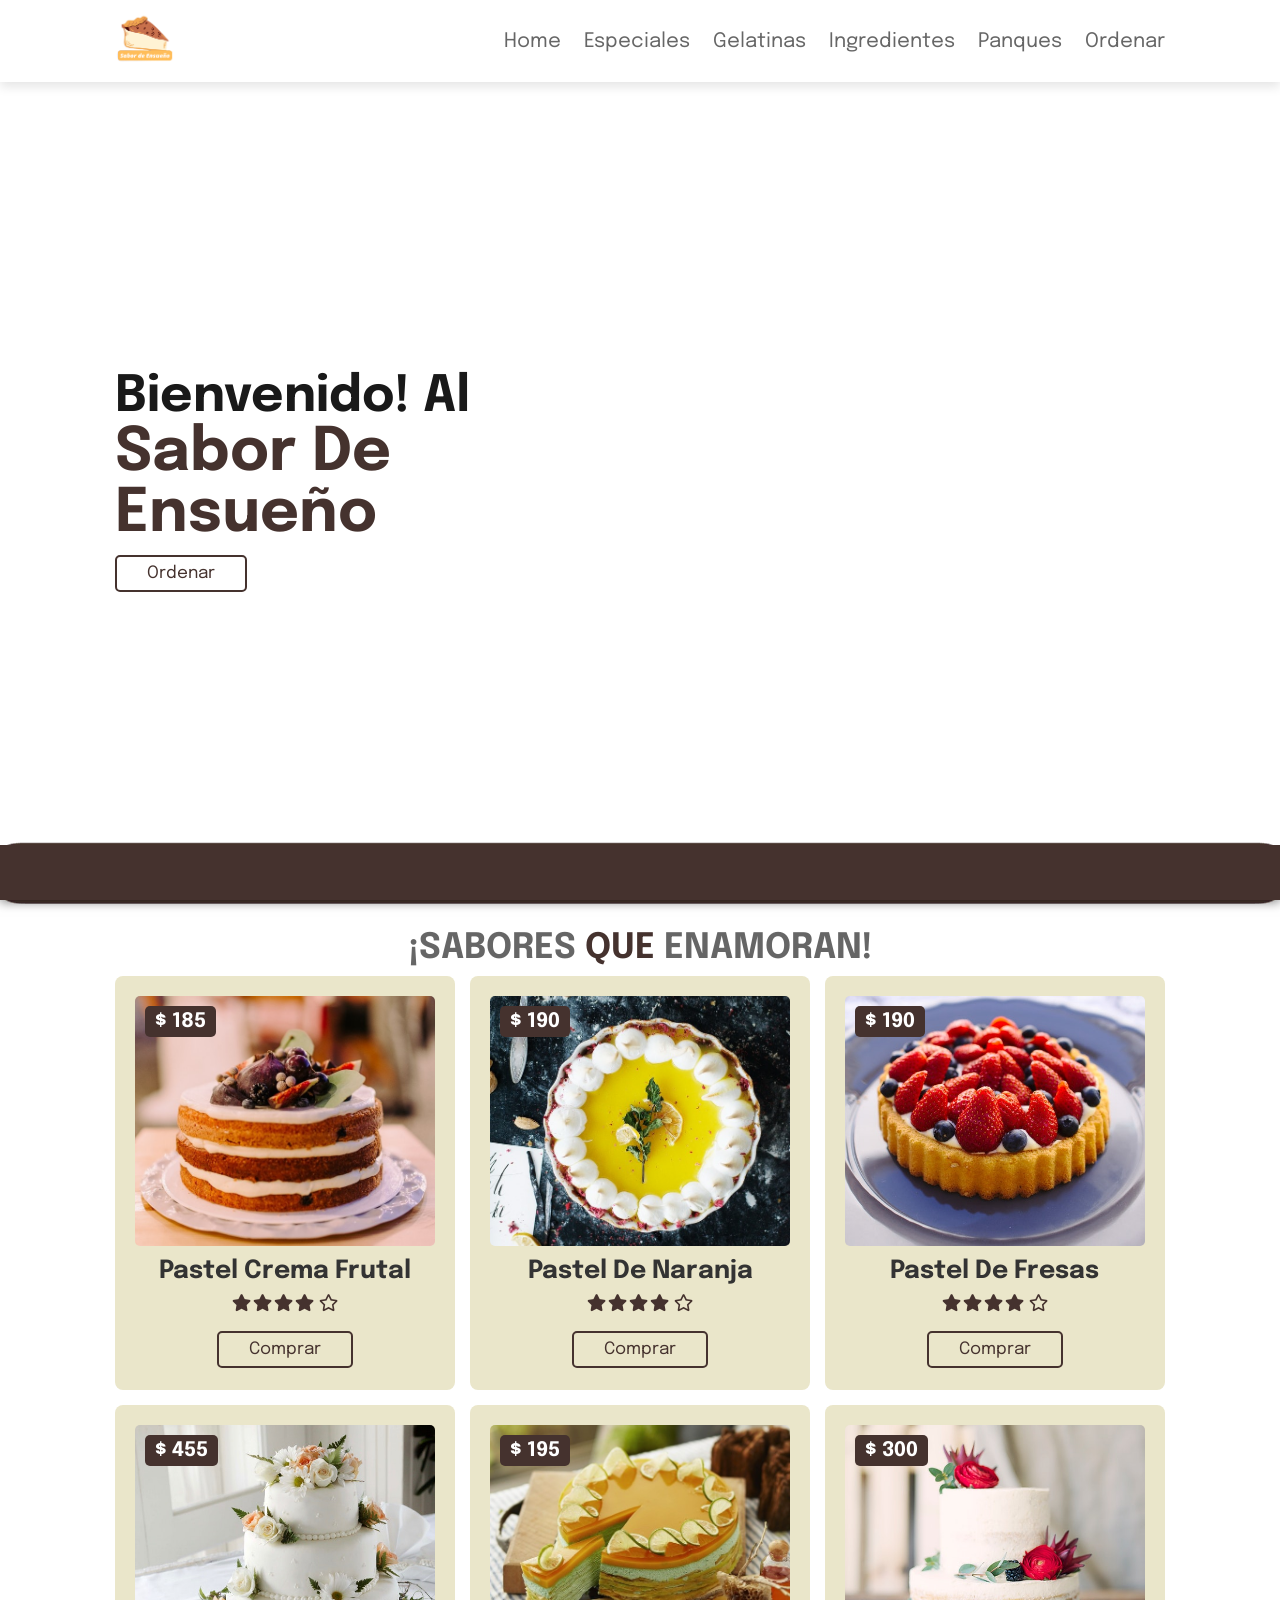
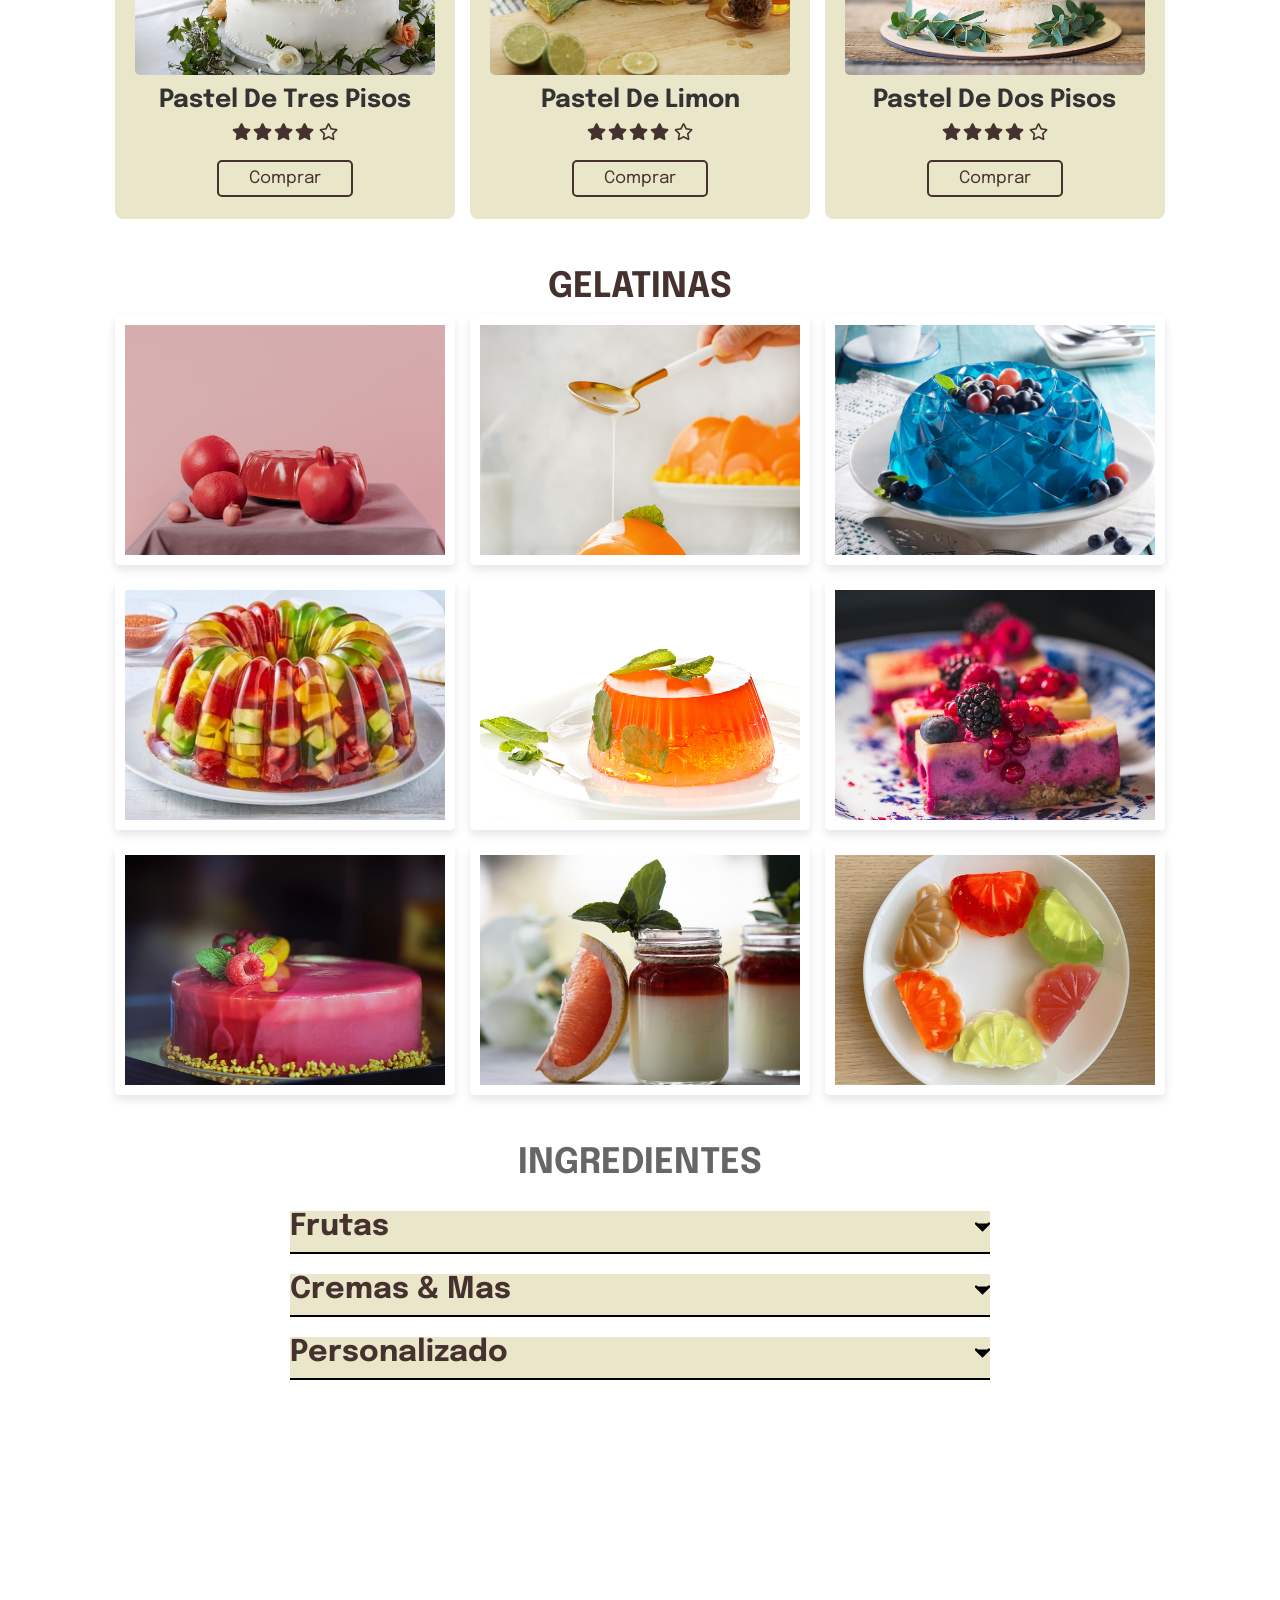
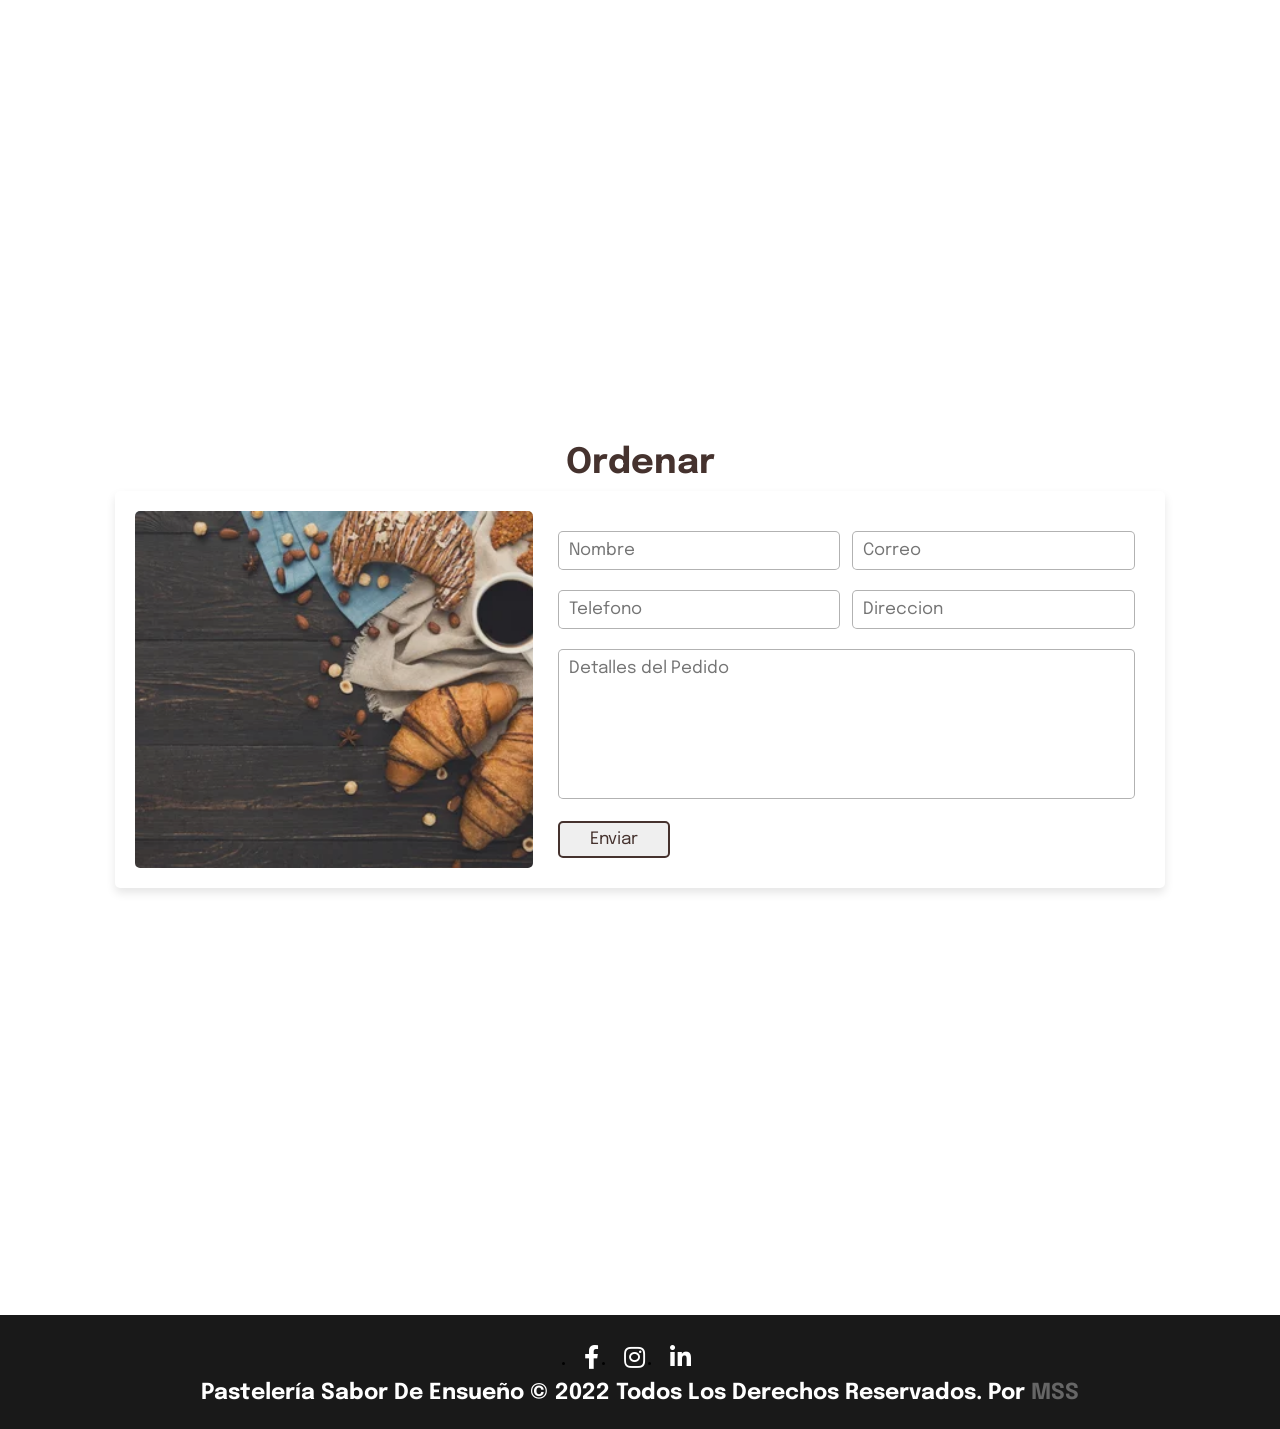
==== Frontend-Mision/pasteleria_web/index.html @ 5435e163 "Add files via upload" ====
<!DOCTYPE html>
<html lang="en">
<head>
    <meta charset="UTF-8">
    <meta http-equiv="X-UA-Compatible" content="IE=edge">
    <meta name="viewport" content="width=device-width, initial-scale=1.0">
    <link rel="stylesheet" href="./css/style.css">
    <link rel="stylesheet" href="./css/background.css">
    <link rel="stylesheet" href="https://cdnjs.cloudflare.com/ajax/libs/font-awesome/5.15.3/css/all.min.css"/>
    <title>Sabor De Ensueño</title>
</head><link rel="icon" href="./images/logo.png">
<body>
    
<!-- HEADER START -->
    <header class="header">
        <a href="#" class="logo"><img src="./images/logo.png" class="logotipo"></a>
        <div id="menu-bar" class="fas fa-bars"></div>

        <nav class="navbar">
            <a href="#home">Home</a>
            <a href="#popular">Especiales</a>
            <a href="#gallery">Gelatinas</a>
            <a href="#ing">Ingredientes</a>
            <a href="#panques">Panques</a>
            <a href="#order">Ordenar</a>
        </nav>
    </header>
<!-- HEADER END -->

    
<!-- BACKGROUND START  -->
    <div class="cont">
        <div class="drip"></div><div class="drip"></div><div class="drip"></div><div class="drip"></div><div class="drip"></div>
        <div class="drip"></div><div class="drip"></div><div class="drip"></div><div class="drip"></div><div class="drip"></div>
        <div class="drip"></div><div class="drip"></div><div class="drip"></div><div class="drip"></div><div class="drip"></div>
        <div class="drip"></div><div class="drip"></div><div class="drip"></div><div class="drip"></div><div class="drip"></div>
        <!--    X20     -->
    <svg xmins="http://www.w3.org/2000/svg" version="1.1">
        <defs>
            <filter id="goo">
                <feGaussianBlur in="SourceGraphic" stdDeviation="10" result="blur"/>
                <feColorMatrix in="blur" mode="matrix" values="1 0 0 0 0  0 1 0 0 0  0 0 1 0 0  0 0 0 18 -7" result="goo" />
                <feBlend in="SourceGraphic" in2="goo" />
            </filter>
        </defs>
    </svg>
    </div>
<!-- BACKGROUND START  -->

    
<!-- HOME START  -->
    <section class="home" id="home">
        <div class="content">
            <h3>Bienvenido! al<br class="br"><span>Sabor de Ensueño</span></h3>
            <a href="#popular" class="btn">Ordenar</a>
        </div>

        <div class="image">
            <img src="images/home-img.png" alt=""> <!-- CREDITS IMAGE <a href='https://.pngtree.com/so/dibujado'>dibujado png de .pngtree.com/</a> -->
        </div>
    </section>
<!-- HOME END -->


<!-- popular section starts  -->
    <!-- IMAGES https://www.pexels.com/ -and->  CREDITS Abhinav Goswami, eric montanah, Daria Shevtsova   -->
    <section class="popular" id="popular">

        <h1 class="heading"> ¡SABORES  <span>QUE </span> ENAMORAN! </h1>

        <div class="box-container">

            <div class="box">
                <span class="price"> $ 185 </span>
                <img src="images/p-1.jpg" alt="">
                <h3>pastel Crema frutal</h3>
                <div class="stars">
                    <i class="fas fa-star"></i><i class="fas fa-star"></i><i class="fas fa-star"></i><i class="fas fa-star"></i>
                    <i class="far fa-star"></i>
                </div>
                <a class="btn">comprar</a>
            </div>
            <div class="box">
                <span class="price"> $ 190 </span>
                <img src="images/p-2.jpg" alt="">
                <h3>pastel de naranja</h3>
                <div class="stars">
                    <i class="fas fa-star"></i><i class="fas fa-star"></i><i class="fas fa-star"></i><i class="fas fa-star"></i>
                    <i class="far fa-star"></i>
                </div>
                <a class="btn">comprar</a>
            </div>
            <div class="box">
                <span class="price"> $ 190 </span>
                <img src="images/p-3.jpg" alt="">
                <h3>pastel de fresas</h3>
                <div class="stars">
                    <i class="fas fa-star"></i><i class="fas fa-star"></i><i class="fas fa-star"></i><i class="fas fa-star"></i>
                    <i class="far fa-star"></i>
                </div>
                <a class="btn">comprar</a>
            </div>
            <div class="box">
                <span class="price"> $ 455 </span>
                <img src="images/p-4.jpg" alt="">
                <h3>pastel de tres pisos</h3>
                <div class="stars">
                    <i class="fas fa-star"></i><i class="fas fa-star"></i><i class="fas fa-star"></i><i class="fas fa-star"></i>
                    <i class="far fa-star"></i>
                </div>
                <a class="btn">comprar</a>
            </div>
            <div class="box">
                <span class="price"> $ 195 </span>
                <img src="images/p-5.jpg" alt="">
                <h3>pastel de limon</h3>
                <div class="stars">
                    <i class="fas fa-star"></i><i class="fas fa-star"></i><i class="fas fa-star"></i><i class="fas fa-star"></i>
                    <i class="far fa-star"></i>
                </div>
                <a class="btn">comprar</a>
            </div>
            <div class="box">
                <span class="price"> $ 300 </span>
                <img src="images/p-6.jpg" alt="">
                <h3>pastel de dos pisos</h3>
                <div class="stars">
                    <i class="fas fa-star"></i><i class="fas fa-star"></i><i class="fas fa-star"></i><i class="fas fa-star"></i>
                    <i class="far fa-star"></i>
                </div>
                <a class="btn">comprar</a>
            </div>

        </div>

    </section>
<!-- popular section ends -->



<!--    HOMEGELATINAS START    -->
    <section class="gallery" id="gallery">
        <h1 class="heading"><span>GELATINAS</span> </h1>

        <div class="box-container">

            <div class="box">
                <img src="images/g-1.jpg" alt="">
                <div class="content">
                    <h3>granada</h3><span class="price"> $ 125 </span>
                    <a href="#" class="btn">comprar</a>
                </div>
            </div>
            <div class="box">
                <img src="images/g-2.jpg" alt="">
                <div class="content">
                    <h3>mango</h3><span class="price"> $ 45 </span>
                    <a href="#" class="btn">comprar</a>
                </div>
            </div>
            <div class="box">
                <img src="images/g-3.jpg" alt="">
                <div class="content">
                    <h3>morazul</h3><span class="price"> $ 165 </span>
                    <a href="#" class="btn">comprar</a>
                </div>
            </div>
            <div class="box">
                <img src="images/g-4.jpg" alt="">
                <div class="content">
                    <h3>mil sabores</h3><span class="price"> $ 185 </span>
                    <a href="#" class="btn">comprar</a>
                </div>
            </div>
            <div class="box">
                <img src="images/g-5.jpg" alt="">
                <div class="content">
                    <h3>naranja</h3><span class="price"> $ 125 </span>
                    <a href="#" class="btn">comprar</a>
                </div>
            </div>
            <div class="box">
                <img src="images/g-6.jpg" alt="">
                <div class="content">
                    <h3>moras</h3><span class="price"> $ 75 </span>
                    <a href="#" class="btn">comprar</a>
                </div>
            </div>
            <div class="box">
                <img src="images/g-7.jpg" alt="">
                <div class="content">
                    <h3>fresa y moras</h3><span class="price"> $ 135 </span>
                    <a href="#" class="btn">comprar</a>
                </div>
            </div>
            <div class="box">
                <img src="images/g-8.jpg" alt="">
                <div class="content">
                    <h3>sandia</h3><span class="price"> $ 55 </span>
                    <a href="#" class="btn">comprar</a>
                </div>
            </div>
            <div class="box">
                <img src="images/g-9.jpg" alt="">
                <div class="content">
                    <h3>maxi-fruit</h3><span class="price"> $ 75 </span>
                    <a href="#" class="btn">comprar</a>
                </div>
            </div>

        </div>

    </section>
<!--    HOMEGELATINAS END    -->



<!--    INGREDIENTES START  -->

<section class="ingredients" id="ing">
    <h2 class="heading">INGREDIENTES</h2>

    <div class="ingre">
        <div class="list-ingre">
            <h3>Frutas</h3>

            <svg width="15" height="10" viewBox="0 0 42 25">
                <path d="M3 3L21 21L39 3" stroke="black" stroke-width="7" stroke-linecap="round" />
            </svg>
        </div>

        <div class="answer">
            <u>
                <li type="disc">Fresas</li><li type="disc">Mango</li><li type="disc">Durazno</li>
                <li type="disc">Manzana</li><li type="disc">Moras</li><li type="disc">Morazul</li><li type="disc">Piña</li>
            </u>
                
        </div>

    </div>


    <div class="ingre">
        <div class="list-ingre">
            <h3>Cremas & mas</h3>
            <svg width="15" height="10" viewBox="0 0 42 25">
                <path d="M3 3L21 21L39 3" stroke="black" stroke-width="7" stroke-linecap="round" />
            </svg>
        </div>
        <div class="answer">
            <u>
                <li type="disc">Doble Leche</li>
                <li type="disc">Doble Chocolate</li>
                <li type="disc">Galletas Oreo</li>
                <li type="disc">Extra Merengue</li>
                <li type="disc">Galletas Chockis</li>
            </u>
        </div>
    </div>


    <div class="ingre">
        <div class="list-ingre">
            <h3>Personalizado</h3>
            <svg width="15" height="10" viewBox="0 0 42 25">
                <path d="M3 3L21 21L39 3" stroke="black" stroke-width="7" stroke-linecap="round" />
            </svg>
        </div>
        <div class="answer">
            <u>
                <li type="disc">Nombre Personalizado</li>
                <li type="disc">Velas</li>
                <li type="disc">Carta</li>
                <li type="disc">Figuras Personalizadas</li>
                <li type="disc">Decoraciones de Dulces</li>
            </u>
        </div>
    </div>


</section>

<!--    INGREDIENTES START  -->


<!-- PANQUES START    -->
<!-- PANQUES END    -->


<!--    CONTACT FORM START   -->
    <section class="order" id="order"><h1 class="heading"> <span>Ordenar</span></h1>

    <div class="row">
        
        <div class="image">
            <img src="images/order-img.jpg" alt="">
        </div>

        <form action="">
            <div class="inputBox">
                <input type="text" placeholder="Nombre">
                <input type="email" placeholder="Correo">
            </div>

            <div class="inputBox">
                <input type="number" placeholder="Telefono">
                <input type="text" placeholder="Direccion">
            </div>

            <textarea placeholder="Detalles del Pedido" name="" id="" cols="30" rows="10"></textarea>
            <input type="submit" value="Enviar" class="btn">
        </form>

    </div>
        
    </section>
<!--    CONTACT FORM END   -->



<!--    FOOTER START    -->
    <footer>
        <div class="socail">
            <ul>
                <li><a href="#"><i class="fab fa-facebook-f"></i></a></li>
                <li><a href="https://bit.ly/3Ko6HGV" target="_blank"><i class="fab fa-instagram"></i></a></li>
                <li><a href="#"><i class="fab fa-linkedin-in"></i></a></li>
            </ul>
        </div>

        <div class="copy">
            <span>Pastelería Sabor de Ensueño © 2022 Todos los derechos reservados. Por <a href="#">MSS</a></span>
        </div>
    </footer>
<!--    FOOTER END    -->

    <script src="./js/script.js"></script>

</body>
</html>
---- Frontend-Mision/pasteleria_web/css/style.css ----
@import url('https://fonts.googleapis.com/css2?family=Epilogue:ital,wght@0,300;0,600;1,900&display=swap');

:root{
  --choco:#45322e;
  --blanco: #fff;
  --colorb: #000;
  --text: #eae6ca;
}

*{
  font-family: 'Epilogue', sans-serif;/**/
  margin:0; padding:0;
  box-sizing: border-box;
  outline: none; border:none;
  text-decoration: none;
  text-transform: capitalize;
  transition:all .2s linear;
}


html{
  font-size: 62.5%;
  overflow-x: hidden;
  scroll-behavior: smooth;
  scroll-padding-top: 6rem;
}

section{  padding:2rem 9%;  background: #fff;  }

/*  ------------------------------------------------------------------  */

.header{
  position: fixed;
  top:0; left: 0; right:0;
  z-index: 1000;
  display: flex;
  align-items: center;
  justify-content: space-between;
  background: var(--blanco);
  padding:1rem 9%;
  box-shadow: 0 .5rem 1rem rgba(0,0,0,.1);
}

.header .logotipo{  height: 60px; padding: 0; }

.header .logotipo:hover{  transform: scale(1.5);  }

.header .navbar a{
  font-size: 2rem;
  margin-left: 2rem;
  color:#666;
  text-align: center;
}

.header .navbar a:hover{  color: #45322e ;  font-weight: bold;  }

#menu-bar{
  display: none;
  font-size: 3.5rem;
  color:#666;
  padding:.5rem 1.5rem;
  cursor: pointer;
}


#menu-bar:hover{  color: #000;  font-size: 3.6rem;  }

/*  ------------------------------------------------------------------  */
.heading{
  text-align: center;
  font-size: 3.5rem;
  padding:1rem;
  color:#666;
}

.heading span{ color:var(--choco);  }

/*  ------------------------------------------------------------------  */


/*  HOME SECTION START  */
.home{
  display: flex;
  flex-wrap: wrap;
  gap:1.5rem;
  min-height: 100vh;
  align-items: center;/*
  background:url(../images/hoomee.png) no-repeat;
  background-size: cover;
  background-position: center;*/
  background: var(--blanco);
}

.home .content{
  flex: 1 1 40rem;
  padding-top: 6.5rem;
}

.home .image{ flex:1 1 40rem; }

.home .image img{
  width:  90%;
  padding:1rem;
  animation:float 3s linear infinite;
}

@keyframes float{
  0%, 100%{
    transform: translateY(0rem);
  }
  50%{
    transform: translateY(3rem);
  }
}

.home .content h3{
  font-size: 5rem;
  color:#191919;
}

.home .content span{
  font-size: 6rem;
  color:#45322e ;
  font-weight: bold;
}


.btn{
  display: inline-block;
  padding:.8rem 3rem;
  border:.2rem solid var(--choco);
  color:var(--choco);
  cursor: url("../images/csake.png"), auto;
  font-size: 1.7rem;
  border-radius: .5rem;
  position: relative;
  overflow: hidden;
  z-index: 0;
  margin-top: 1rem;
}

.btn::before{
  content: '';
  position: absolute;
  top:0; right: 0;
  width:0%;
  height:100%;
  background:var(--choco);
  z-index: -1;
}

.btn:hover::before{
  width:100%;
  left: 0;
}

.btn:hover{
  color:  var(--blanco);
  font-size: 1.8rem;
  font-weight: bold;
}
/*  HOME SECTION FINALLY  */


/*  MENU START  */
.popular .box-container{
  display: flex;
  flex-wrap: wrap;
  gap:1.5rem;
}

.popular .box-container .box{
  padding:2rem;
  background:#eae6ca;
  border-radius: .8rem;
  text-align: center;
  flex:1 1 30rem;
  position: relative;
}

.popular .box-container .box img{
  height:25rem;
  object-fit: cover;
  width:100%;
  border-radius: .5rem;
}

.popular .box-container .box .price{
  position: absolute;
  top:3rem; left:3rem;
  background:var(--choco);
  color:  var(--blanco);
  font-size: 2rem;
  padding:.5rem 1rem;
  border-radius: .5rem;
  font-weight: bold;
}

.popular .box-container .box h3{
  color:#333;
  font-size: 2.5rem;
  padding-top: 1rem;
}

.popular .box-container .box .stars i{
  color: #45322e;
  font-size: 1.7rem;
  padding:1rem .1rem;
}

.popular .box-container .box .stars i:hover{  color: #FFD700; }
/*  MENU END  */


/*  GELATINAS START */
.gallery .box-container{
  display: flex;
  flex-wrap: wrap;
  gap:1.5rem;
}

.gallery .box-container .box{
  height:25rem;
  flex:1 1 30rem;
  border:1rem solid #fff;
  box-shadow: 0 .5rem 1rem rgba(0,0,0,.1);
  border-radius: .5rem;
  position: relative;
  overflow: hidden;
}

.gallery .box-container .box img{
  height:100%;
  width:100%;
  object-fit: cover;
}

.gallery .box-container .box .content{
  position: absolute;
  top:-100%; left:0;
  height: 100%;
  width:100%;
  background:rgba(255,255,255,.9);
  padding:2rem;
  padding-top: 5rem;
  text-align: center;
}

.gallery .box-container .box .content h3{
  font-size: 2.5rem;
  color: var(--choco);
  margin-top: 30px;
}


.gallery .box-container .box .price {
  position: absolute;
  top: 3rem;
  left: 3rem;
  background: var(--choco);
  color: var(--blanco);
  font-size: 2rem;
  padding: .5rem 1rem;
  border-radius: .5rem;
  font-weight: bold;
  justify-content: center;
}


.gallery .box-container .box:hover .content{  top:0;  }
/*  GELATINAS end */




/*  INGREDIENTES start  */
.ingredients{
  min-height: 100vh;
  width: 80%;
  margin: 0 auto;
  display: flex;
  flex-direction: column;
  align-items: center;
  color: var(--choco);
}


.ingre{
  min-width: 700px;
  margin-top: 2rem;
  padding-bottom: 1rem;
  border-bottom: 2px solid var(--colorb);
  cursor: pointer;
  background: var(--text);
}


.list-ingre{
  display: flex;
  justify-content: space-between;
  align-items: center;
}


.list-ingre h3{ font-size: 30px; font-weight: bold; }

.answer{
  max-height: 0;
  overflow: hidden;
  transition: max-height 1.4s ease;
}

.answer li{
  padding-top: 1rem;
  line-height: 1.6;
  font-size: 16px;
  font-weight: bold;
}

.ingre.active .answer{
  max-height: 300px;
  animation: fade 1s ease-in-out;
}

.ingre.active svg{  transform: rotate(180deg);  }

.ingredients svg{ transition: transform 0.5s ease-in; }


@keyframes fade {
  from{
      opacity: 0;
      transform: translateY(-10px);
  }
  to{
      opacity: 1;
      transform: translateY(0px);
  }
}
/*  ingredientes END  */



/*  CONTACT FORM START   */
#order{ width: 100%;  height: 100vh;  }

.order .row{
  padding:2rem;
  box-shadow: 0 .5rem 1rem rgba(0,0,0,.1);
  background:#fff;
  display: flex;
  flex-wrap: wrap;
  gap:1.5rem;
  border-radius: .5rem;
}

.order .row .image{ flex: 1 1 30rem;  }

.order .row .image img{
  height: 100%;
  width:100%;
  object-fit: cover;
  border-radius: .5rem;
}

.order .row form{
  flex: 1 1 50rem;
  padding:1rem;
}

.order .row form .inputBox{
  display: flex;
  justify-content: space-between;
  flex-wrap: wrap;
}

.order .row form .inputBox input, .order .row form textarea{
  padding:1rem;
  margin:1rem 0;
  font-size: 1.7rem;
  color:#333;
  text-transform: none;
  border:.1rem solid rgba(0,0,0,.3);
  border-radius: .5rem;
  width:49%;
}

.order .row form textarea{
  width:100%;
  resize: none;
  height:15rem;
}

.order .row form .btn:hover{  background:var(--choco);  }
/*  CONTACT FORM END   */


/*  FOOTER START */
footer {
  width: 100%;
  background-color: #191919;
  padding: 20px;
}

.socail{  margin: 10px; }

.socail ul {
  width: 100%;
  display: flex;
  align-items: center;
  justify-content: center;
  margin: 0;
  padding: 0;
}

.socail ul li { margin-right: 0.5rem; }

.socail ul li a {
  font-size: 24px;
  color: var(--blanco);
}

footer ul li a {
  font-size: 18px;
  color: var(--blanco);
  text-decoration: none;
  padding: 7px 10px;
  border-radius: 5px;
  transition: 0.4s ease;
}

footer ul li:hover {
  background-color: var(--choco);
  border-radius: 5px;
}

footer .copy{
  font-size: 22px;
  font-weight: bold;
  color: var(--blanco);
  justify-content: center;
  align-items: center;
  text-align: center;
  margin: 5px;
}
.copy a{  color: #666;  }
.copy a:hover{  color: var(--choco);  }
/*  FOOTER END */



/* media queries  */
@media(max-width:768px){ /*version mobile*/

  #menu-bar{  display: initial; }

  header .navbar{
    position: absolute;
    top: 100%; left: 0; right:0;
    background: var(--blanco);
    clip-path: polygon(0 0, 100% 0, 100% 0, 0 0);
  }

  header .navbar.active{
    clip-path: polygon(0 0, 100% 0, 100% 100%, 0% 100%);
  }

  header .navbar a{ padding: 1rem;  display: block; }

  /*header .navbar a:hover{ background: #000; }*/
  header .navbar a:hover{ font-size: 3rem; }

  .home .content{ text-align: center; }

  .home .content h3{  font-size: 4rem;  margin-top: 40px; margin-block-end: 11px; }

  .home .content span{  font-size: 5rem;  }
  


  #order{
    width: 100%;
    height: 100vh;
    margin-block-end: 100px;
  }

  footer .copy{
    font-size: 15px;
    font-weight: bold;
    color: var(--blanco);
    justify-content: center;
    align-items: center;
    text-align: center;
    margin: 10px;
  }

}
---- Frontend-Mision/pasteleria_web/css/background.css ----
*{
    margin: 0;
    padding: 0;
    box-sizing: border-box;
}

:root{
    --colback: #45322e;
}




.cont{/*
    width: 300px;
    height: 230px;*/
    width: 100%;
    height: 100vh;
    position: absolute;
    overflow: hidden;
    border-top: 15px solid var(--colback);
    border-bottom: 55px solid var(--colback);
    filter: url("#goo");
    box-shadow: 0 2px 10px rgba(0, 0, 0, 0.5);
}


.cont .drip{
    height: 30px;
    width: 30px;
    border-radius: 50%;
    background: var(--colback);
    position: absolute;
    top: -100%;
    animation: falling 5s linear infinite;
}


@keyframes falling{
    0%{ top: -100%; }
    50%{ top: 0%; }
    80%{ top: 80%; }
    100%{ top: 100%; }
}


.cont .drip:nth-child(1){
    border-color: var(--colback);
    height: 29px;
    width: 29px;
    animation-delay: -0.2s;
    background: var(--colback);
    left: 173px;
    margin-left: 60px;
}

.cont .drip:nth-child(2){
    border-color: var(--colback);
    height: 25px;
    width: 25px;
    animation-delay: -0.4s;
    background: var(--colback);
    left: 76px;
    margin-left: 60px;
}

.cont .drip:nth-child(3){
    border-color: var(--colback);
    height: 38px;
    width: 38px;
    animation-delay: -0.6s;
    background: var(--colback);
    left: 96px;
    margin-left: 60px;
}

.cont .drip:nth-child(4){
    border-color: var(--colback);
    height: 29px;
    width: 29px;
    animation-delay: -0.8s;
    background: var(--colback);
    left: 24px;
    margin-left: 60px;
}

.cont .drip:nth-child(5){
    border-color: var(--colback);
    height: 20px;
    width: 20px;
    animation-delay: -1s;
    background: var(--colback);
    left: 93px;
    margin-left: 60px;
}

.cont .drip:nth-child(6){
    border-color: var(--colback);
    height: 14px;
    width: 14px;
    animation-delay: -1.2s;
    background: var(--colback);
    left: 117px;
    margin-left: 60px;
}

.cont .drip:nth-child(7){
    border-color: var(--colback);
    height: 5px;
    width: 5px;
    animation-delay: -1.4s;
    background: var(--colback);
    left: 31px;
    margin-left: 60px;
}

.cont .drip:nth-child(8){
    border-color: var(--colback);
    height: 2px;
    width: 2px;
    animation-delay: -1.6s;
    background: var(--colback);
    left: 4px;
    margin-left: 60px;
}

.cont .drip:nth-child(9){
    border-color: var(--colback);
    height: 2px;
    width: 2px;
    animation-delay: -1.8s;
    background: var(--colback);
    left: 14px;
    margin-left: 60px;
}

.cont .drip:nth-child(10){
    border-color: var(--colback);
    height: 16px;
    width: 16px;
    animation-delay: -2s;
    background: var(--colback);
    left: 143px;
    margin-left: 60px;
}



.cont .drip:nth-child(11){
    border-color: var(--colback);
    height: 11px;
    width: 11px;
    animation-delay: -2.2s;
    background: var(--colback);
    left: 173px;
    margin-left: 60px;
}

.cont .drip:nth-child(12){
    border-color: var(--colback);
    height: 4px;
    width: 4px;
    animation-delay: -2.4s;
    background: var(--colback);
    left: 158px;
    margin-left: 60px;
}

.cont .drip:nth-child(13){
    border-color: var(--colback);
    height: 18px;
    width: 18px;
    animation-delay: -2.6s;
    background: var(--colback);
    left: 168px;
    margin-left: 60px;
}

.cont .drip:nth-child(14){
    border-color: var(--colback);
    height: 4px;
    width: 4px;
    animation-delay: -2.8s;
    background: var(--colback);
    left: 168px;
    margin-left: 60px;
}

.cont .drip:nth-child(15){
    border-color: var(--colback);
    height: 13px;
    width: 13px;
    animation-delay: -3s;
    background: var(--colback);
    left: 103px;
    margin-left: 60px;
}

.cont .drip:nth-child(16){
    border-color: var(--colback);
    height: 40px;
    width: 40px;
    animation-delay: -3.2s;
    background: var(--colback);
    left: 158px;
    margin-left: 60px;
}

.cont .drip:nth-child(17){
    border-color: var(--colback);
    height: 27px;
    width: 27px;
    animation-delay: -3.4s;
    background: var(--colback);
    left: 179px;
    margin-left: 60px;
}

.cont .drip:nth-child(18){
    border-color: var(--colback);
    height: 13px;
    width: 13px;
    animation-delay: -3.6s;
    background: var(--colback);
    left: 97px;
    margin-left: 60px;
}

.cont .drip:nth-child(19){
    border-color: var(--colback);
    height: 23px;
    width: 23px;
    animation-delay: -3.8s;
    background: var(--colback);
    left: 149px;
    margin-left: 60px;
}

.cont .drip:nth-child(20){
    border-color: var(--colback);
    height: 20px;
    width: 20px;
    animation-delay: -4s;
    background: var(--colback);
    left: 156px;
    margin-left: 60px;
}
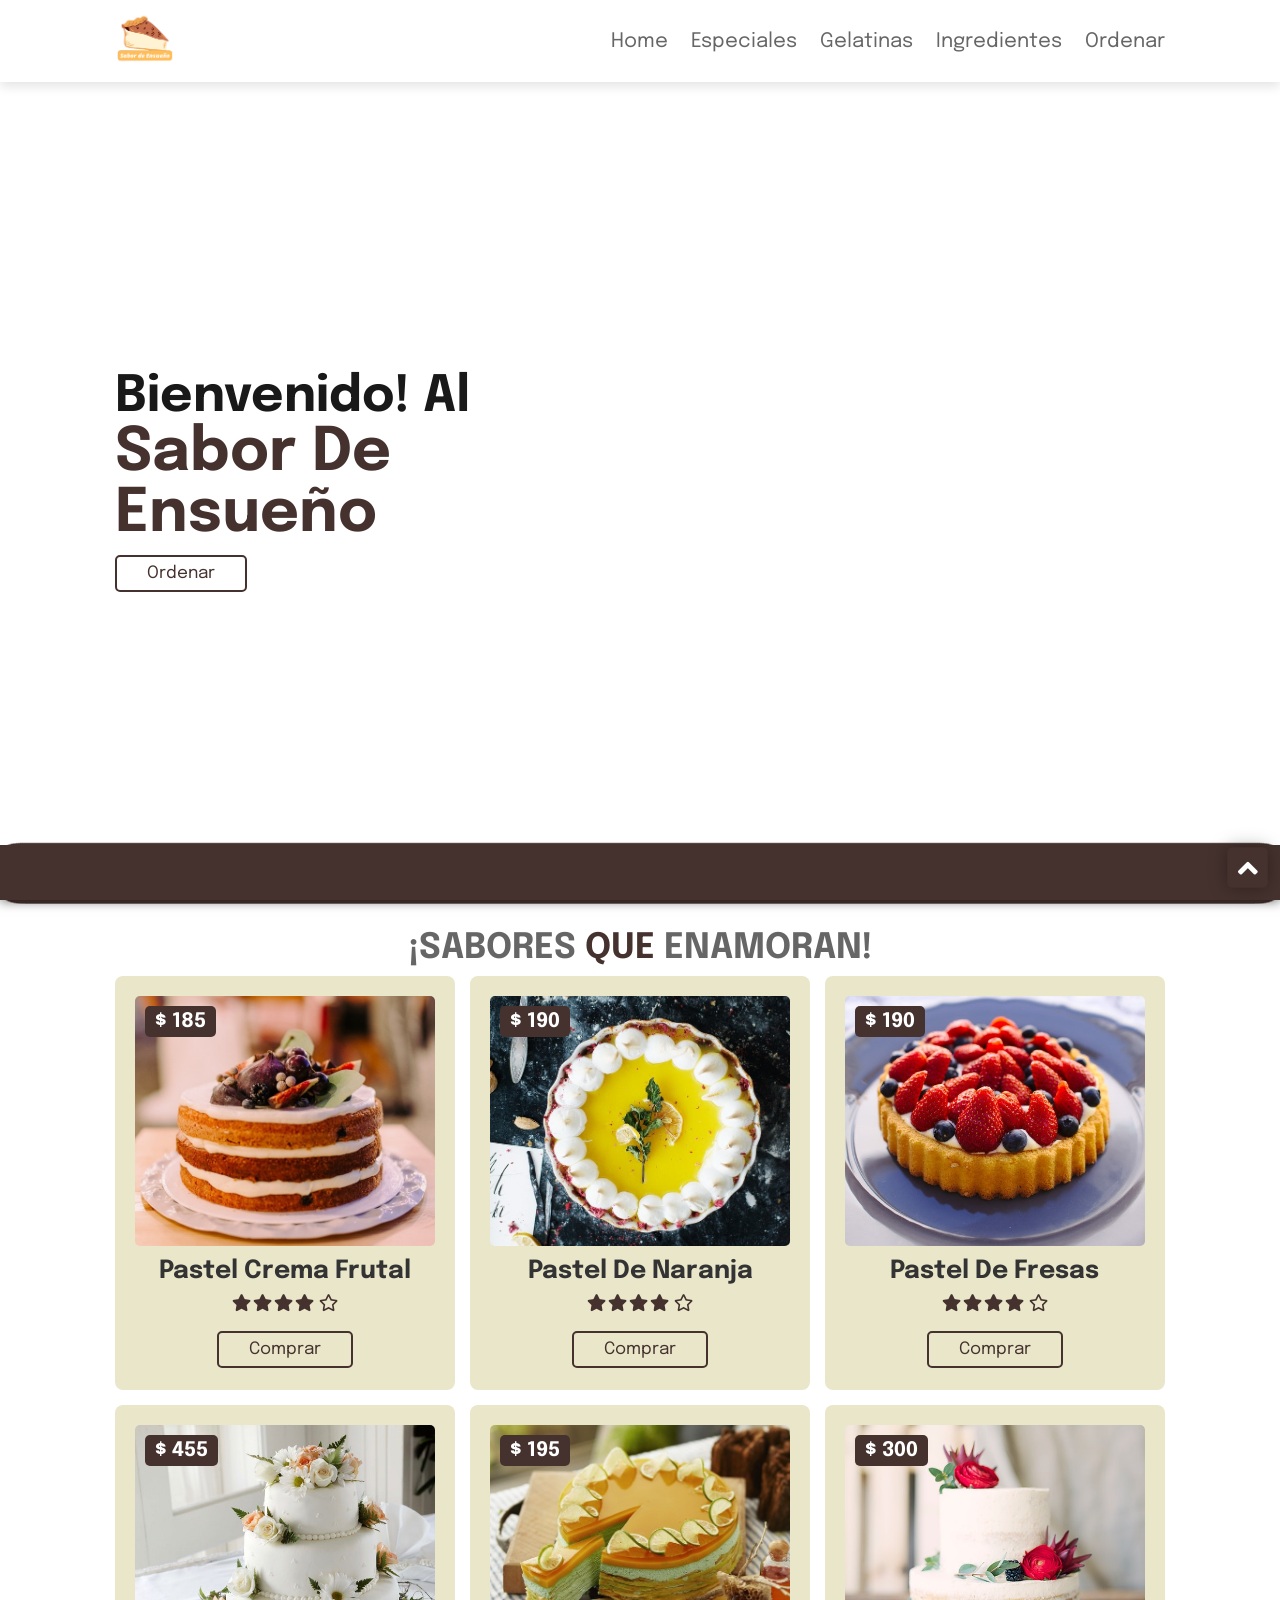
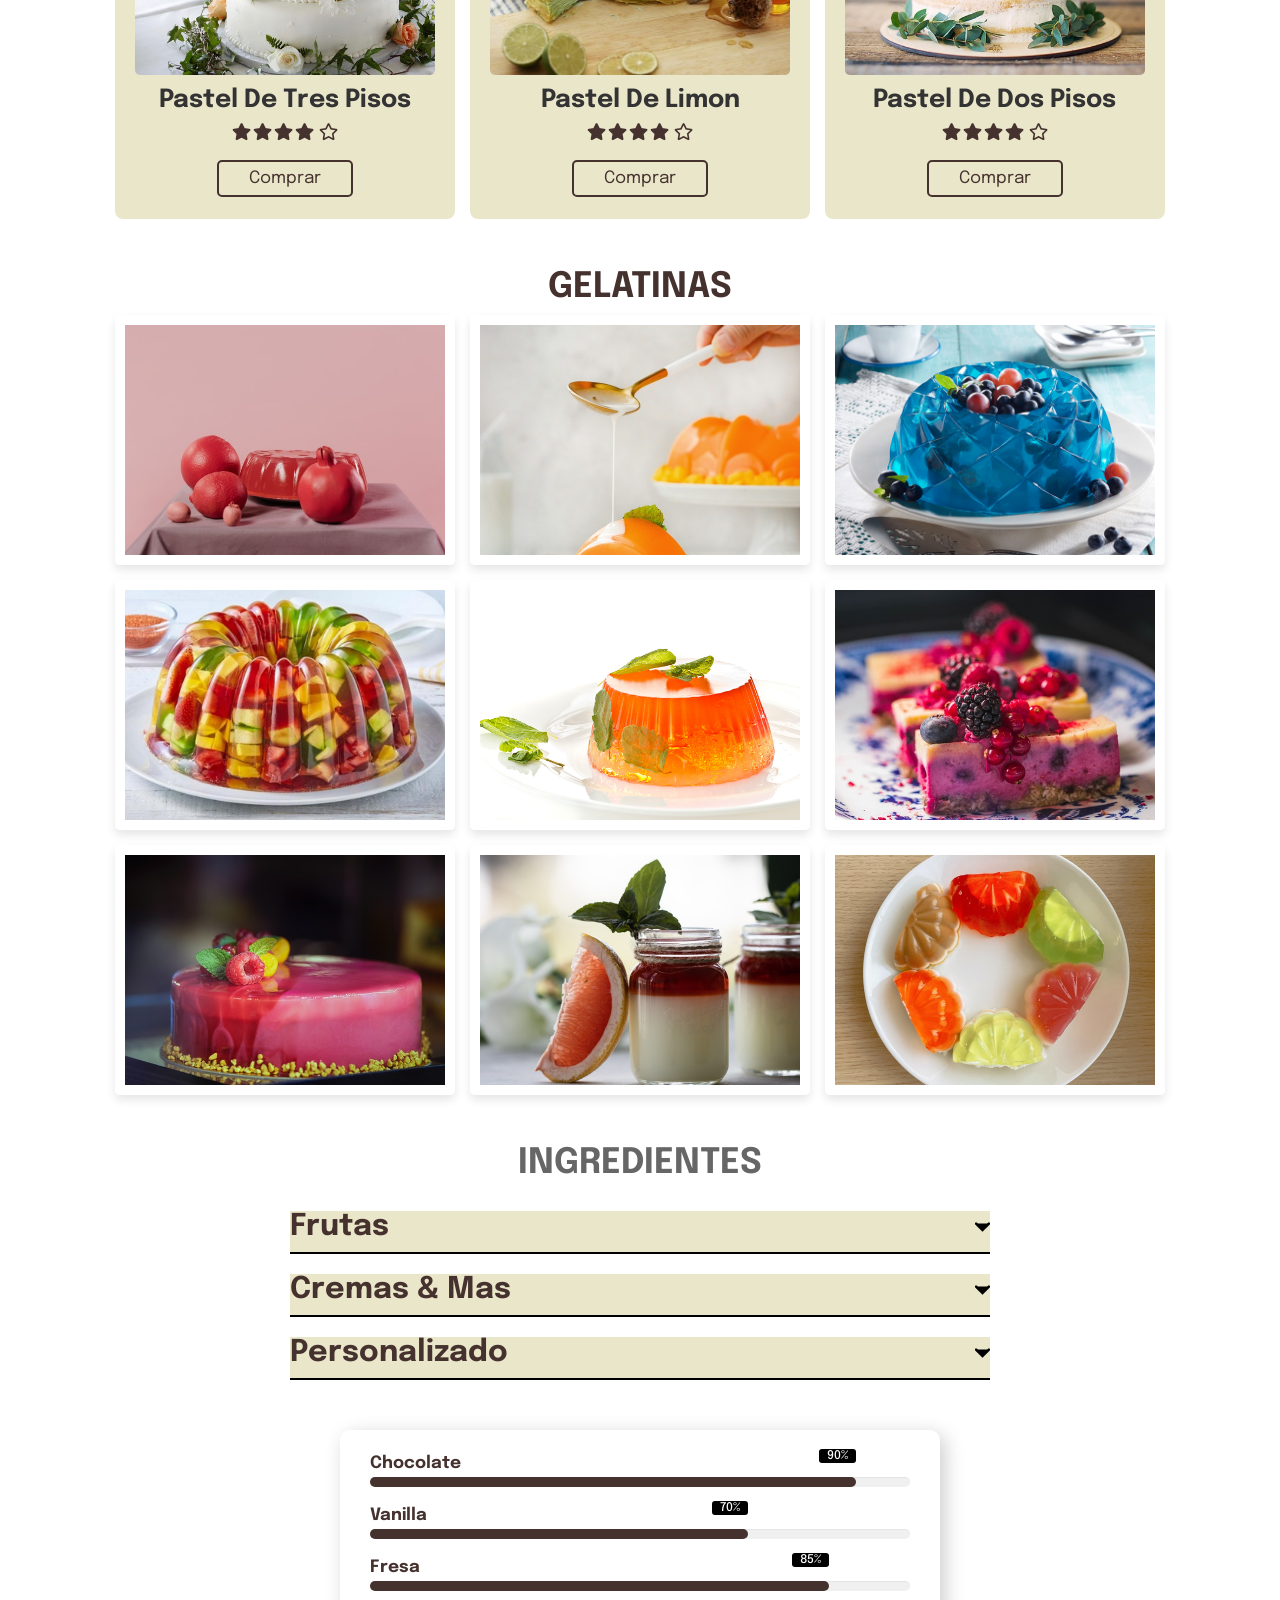
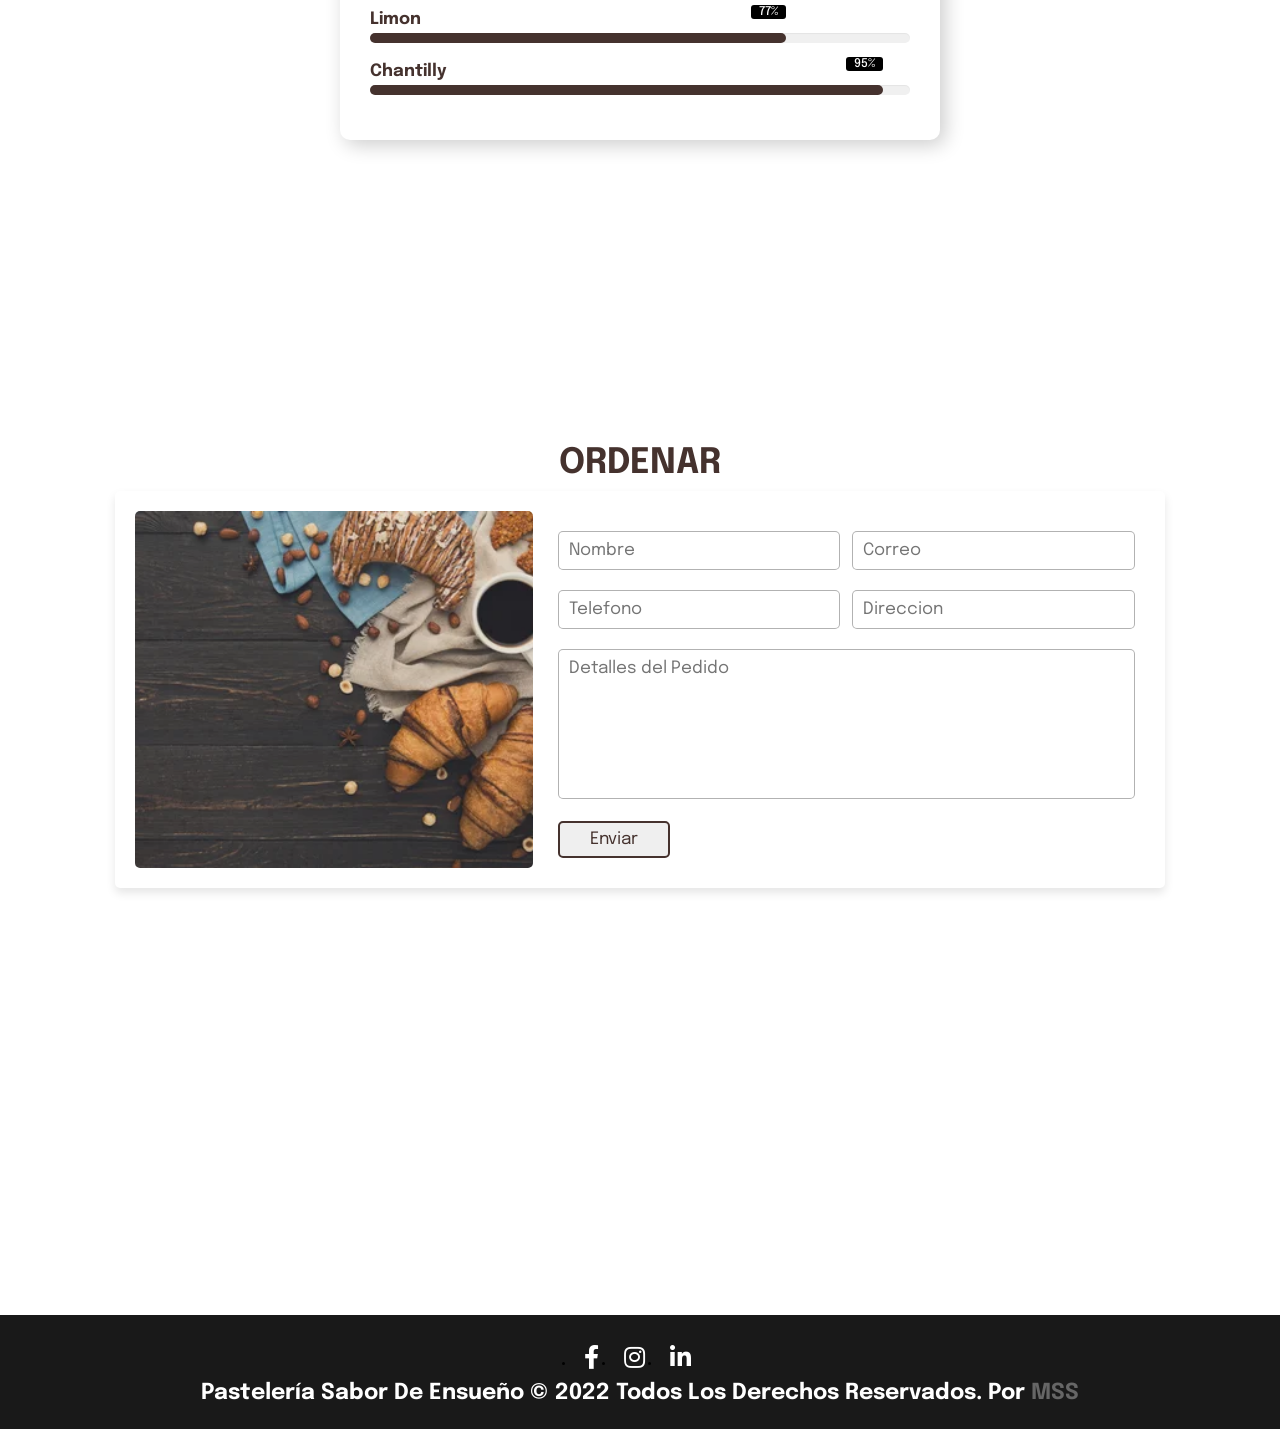
==== commit 9717bea8: "new complements" ====
--- a/Frontend-Mision/pasteleria_web/index.html
+++ b/Frontend-Mision/pasteleria_web/index.html
@@ -21,7 +21,7 @@
             <a href="#popular">Especiales</a>
             <a href="#gallery">Gelatinas</a>
             <a href="#ing">Ingredientes</a>
-            <a href="#panques">Panques</a>
+            <!--<a href="#panques">Panques</a>-->
             <a href="#order">Ordenar</a>
         </nav>
     </header>
@@ -52,7 +52,7 @@
     <section class="home" id="home">
         <div class="content">
             <h3>Bienvenido! al<br class="br"><span>Sabor de Ensueño</span></h3>
-            <a href="#popular" class="btn">Ordenar</a>
+            <a href="#order" class="btn">Ordenar</a>
         </div>
 
         <div class="image">
@@ -216,70 +216,104 @@
 
 
 <!--    INGREDIENTES START  -->
-
-<section class="ingredients" id="ing">
-    <h2 class="heading">INGREDIENTES</h2>
-
-    <div class="ingre">
-        <div class="list-ingre">
-            <h3>Frutas</h3>
-
-            <svg width="15" height="10" viewBox="0 0 42 25">
-                <path d="M3 3L21 21L39 3" stroke="black" stroke-width="7" stroke-linecap="round" />
-            </svg>
-        </div>
-
-        <div class="answer">
-            <u>
-                <li type="disc">Fresas</li><li type="disc">Mango</li><li type="disc">Durazno</li>
-                <li type="disc">Manzana</li><li type="disc">Moras</li><li type="disc">Morazul</li><li type="disc">Piña</li>
-            </u>
-                
-        </div>
-
-    </div>
-
-
-    <div class="ingre">
-        <div class="list-ingre">
-            <h3>Cremas & mas</h3>
-            <svg width="15" height="10" viewBox="0 0 42 25">
-                <path d="M3 3L21 21L39 3" stroke="black" stroke-width="7" stroke-linecap="round" />
-            </svg>
-        </div>
-        <div class="answer">
-            <u>
-                <li type="disc">Doble Leche</li>
-                <li type="disc">Doble Chocolate</li>
-                <li type="disc">Galletas Oreo</li>
-                <li type="disc">Extra Merengue</li>
-                <li type="disc">Galletas Chockis</li>
-            </u>
-        </div>
-    </div>
-
-
-    <div class="ingre">
-        <div class="list-ingre">
-            <h3>Personalizado</h3>
-            <svg width="15" height="10" viewBox="0 0 42 25">
-                <path d="M3 3L21 21L39 3" stroke="black" stroke-width="7" stroke-linecap="round" />
-            </svg>
-        </div>
-        <div class="answer">
-            <u>
-                <li type="disc">Nombre Personalizado</li>
-                <li type="disc">Velas</li>
-                <li type="disc">Carta</li>
-                <li type="disc">Figuras Personalizadas</li>
-                <li type="disc">Decoraciones de Dulces</li>
-            </u>
-        </div>
-    </div>
-
-
-</section>
-
+    <section class="ingredients" id="ing">
+        <h2 class="heading">INGREDIENTES</h2>
+
+        <div class="ingre">
+            <div class="list-ingre">
+                <h3>Frutas</h3>
+
+                <svg width="15" height="10" viewBox="0 0 42 25">
+                    <path d="M3 3L21 21L39 3" stroke="black" stroke-width="7" stroke-linecap="round" />
+                </svg>
+            </div>
+
+            <div class="answer">
+                <u>
+                    <li type="disc">Fresas............................$7 pza</li>
+                    <li type="disc">Mango............................$8 pza</li>
+                    <li type="disc">Durazno.........................$5 pza</li>
+                    <li type="disc">Manzana........................$6 pza</li>
+                    <li type="disc">Moras.............................$7 pza</li>
+                    <li type="disc">Morazul..........................$7 pza</li>
+                    <li type="disc">Piña.................................$9 pdzo</li>
+                </u>
+                    
+            </div>
+
+        </div>
+
+
+        <div class="ingre">
+            <div class="list-ingre">
+                <h3>Cremas & mas</h3>
+                <svg width="15" height="10" viewBox="0 0 42 25">
+                    <path d="M3 3L21 21L39 3" stroke="black" stroke-width="7" stroke-linecap="round" />
+                </svg>
+            </div>
+            <div class="answer">
+                <u>
+                    <li type="disc">Doble Leche....................................$47</li>
+                    <li type="disc">Doble Chocolate............................$55</li>
+                    <li type="disc">Galletas Oreo.................................$50</li>
+                    <li type="disc">Extra Merengue.............................$40</li>
+                    <li type="disc">Galletas Chockis............................$53</li>
+                </u>
+            </div>
+        </div>
+
+
+        <div class="ingre">
+            <div class="list-ingre">
+                <h3>Personalizado</h3>
+                <svg width="15" height="10" viewBox="0 0 42 25">
+                    <path d="M3 3L21 21L39 3" stroke="black" stroke-width="7" stroke-linecap="round" />
+                </svg>
+            </div>
+            <div class="answer">
+                <u>
+                    <li type="disc">Nombre Personalizado..............................$35</li>
+                    <li type="disc">Velas.............................................................$30</li>
+                    <li type="disc">Carta.............................................................$20</li>
+                    <li type="disc">Figuras Personalizadas..............................$125</li>
+                    <li type="disc">Decoraciones de Dulces............................$77</li>
+                </u>
+            </div>
+        </div>
+
+
+        <!--    Porcent ingredients -->
+        <div class="skill-bars">
+
+            <div class="bar">
+                <div class="info"><span>Chocolate</span></div>
+                <div class="progress-line chocolate"><span></span></div>
+            </div>
+
+            <div class="bar">
+                <div class="info"><span>Vanilla </span></div>
+                <div class="progress-line vanilla"><span></span></div>
+            </div>
+
+            <div class="bar">
+                <div class="info"><span>Fresa</span></div>
+                <div class="progress-line fresa"><span></span></div>
+            </div>
+
+            <div class="bar">
+                <div class="info"><span>Limon</span></div>
+                <div class="progress-line limon"><span></span></div>
+            </div>
+
+            <div class="bar">
+                <div class="info"><span>Chantilly</span></div>
+                <div class="progress-line chantilly"><span></span></div>
+            </div>
+
+        </div>
+        <!--    Porcent ingredients END -->
+
+    </section>
 <!--    INGREDIENTES START  -->
 
 
@@ -288,9 +322,9 @@
 
 
 <!--    CONTACT FORM START   -->
-    <section class="order" id="order"><h1 class="heading"> <span>Ordenar</span></h1>
-
-    <div class="row">
+    <section class="order" id="order"><h1 class="heading"> <span>ORDENAR</span></h1>
+
+        <div class="row">
         
         <div class="image">
             <img src="images/order-img.jpg" alt="">
@@ -334,6 +368,9 @@
     </footer>
 <!--    FOOTER END    -->
 
+<!-- scroll top button  -->
+    <div class="scroll-top" onclick="javascript:window.scrollTo(0, 0)"><i class="fas fa-angle-up"></i></div>
+
     <script src="./js/script.js"></script>
 
 </body>
--- a/Frontend-Mision/pasteleria_web/css/style.css
+++ b/Frontend-Mision/pasteleria_web/css/style.css
@@ -25,7 +25,7 @@
   scroll-padding-top: 6rem;
 }
 
-section{  padding:2rem 9%;  background: #fff;  }
+section{  padding:2rem 9%;  background: var(--blanco);  }
 
 /*  ------------------------------------------------------------------  */
 
@@ -63,7 +63,7 @@
 }
 
 
-#menu-bar:hover{  color: #000;  font-size: 3.6rem;  }
+#menu-bar:hover{  color: var(--colorb);  font-size: 3.6rem;  }
 
 /*  ------------------------------------------------------------------  */
 .heading{
@@ -222,7 +222,7 @@
 .gallery .box-container .box{
   height:25rem;
   flex:1 1 30rem;
-  border:1rem solid #fff;
+  border:1rem solid var(--blanco);
   box-shadow: 0 .5rem 1rem rgba(0,0,0,.1);
   border-radius: .5rem;
   position: relative;
@@ -337,6 +337,91 @@
       transform: translateY(0px);
   }
 }
+
+
+
+
+.skill-bars{
+  padding: 25px 30px;
+  width: 600px;
+  background: var(--blanco);
+  box-shadow: 5px 5px 20px rgba(0,0,0,0.2);
+  border-radius: 10px;
+  margin-top: 50px;
+}
+
+.skill-bars .bar{ margin: 20px 0; }
+.skill-bars .bar:first-child{ margin-top: 0px;  }
+.skill-bars .bar .info{ margin-bottom: 5px; }
+
+.skill-bars .bar .info span{
+  font-weight: bold;
+  font-size: 17px;
+  opacity: 0;
+  animation: showText 0.5s 1s linear forwards;
+}
+
+@keyframes showText {
+  100%{ opacity: 1; }
+}
+
+.skill-bars .bar .progress-line{
+  height: 10px;
+  width: 100%;
+  background: #f0f0f0;
+  position: relative;
+  transform: scaleX(0);
+  transform-origin: left;
+  border-radius: 10px;
+  box-shadow: inset 0 1px 1px rgba(0,0,0,0.05),
+              0 1px rgba(255,255,255,0.8);
+  animation: animate 1s cubic-bezier(1,0,0.5,1) forwards;
+}
+
+@keyframes animate {
+  100%{ transform: scaleX(1); }
+}
+
+.bar .progress-line span{
+  height: 100%;
+  position: absolute;
+  border-radius: 10px;
+  transform: scaleX(0);
+  transform-origin: left;
+  background: #45322e;
+  animation: animate 1s 1s cubic-bezier(1,0,0.5,1) forwards;
+}
+
+.bar .progress-line.chocolate span{  width: 90%; }
+.bar .progress-line.vanilla span{ width: 70%; }
+.bar .progress-line.fresa span{  width: 85%; }
+.bar .progress-line.limon span{  width: 77%; }
+.bar .progress-line.chantilly span{ width: 95%; }
+
+.progress-line span::after{
+  position: absolute;
+  top: -28px;
+  right: 0;
+  font-weight: 500;
+  background: var(--colorb);
+  color: var(--blanco);
+  padding: 1px 8px;
+  font-size: 12px;
+  border-radius: 3px;
+  opacity: 0;
+  animation: showText2 0.5s 1.5s linear forwards;
+}
+@keyframes showText2 {
+  100%{
+    opacity: 1;
+  }
+}
+.progress-line.chocolate span::after{ content: "90%"; }
+.progress-line.vanilla span::after{ content: "70%"; }
+.progress-line.fresa span::after{  content: "85%"; }
+.progress-line.limon span::after{  content: "77%"; }
+.progress-line.chantilly span::after{ content: "95%"; }
+
 /*  ingredientes END  */
 
 
@@ -347,7 +432,7 @@
 .order .row{
   padding:2rem;
   box-shadow: 0 .5rem 1rem rgba(0,0,0,.1);
-  background:#fff;
+  background:var(--blanco);
   display: flex;
   flex-wrap: wrap;
   gap:1.5rem;
@@ -496,4 +581,30 @@
 
 }
 
-
+/*  SCROLL UP BUTTON START  */
+.scroll-top{
+  height: 45px;
+  width: 45px;
+  background-color: var(--choco);
+  align-items: center;
+  justify-content: center;
+  display: flex;
+  position: fixed;
+  bottom: 10px;
+  right: 10px;
+  cursor: pointer;
+  border-radius: 6px;
+  box-shadow: 0px 0px 20px rgba(0, 0, 0 ,0.350);
+  transform: scale(0.9);
+  transition: 0.3s ease-in-out transform;
+}
+
+.scroll-top i{
+  font-size: 35px;
+  font-weight: bold;
+  color: var(--blanco);
+  pointer-events: none;
+}
+
+.scroll-top:hover{   transform: scale(1); }
+/*  SCROLL UP BUTTON END  */
